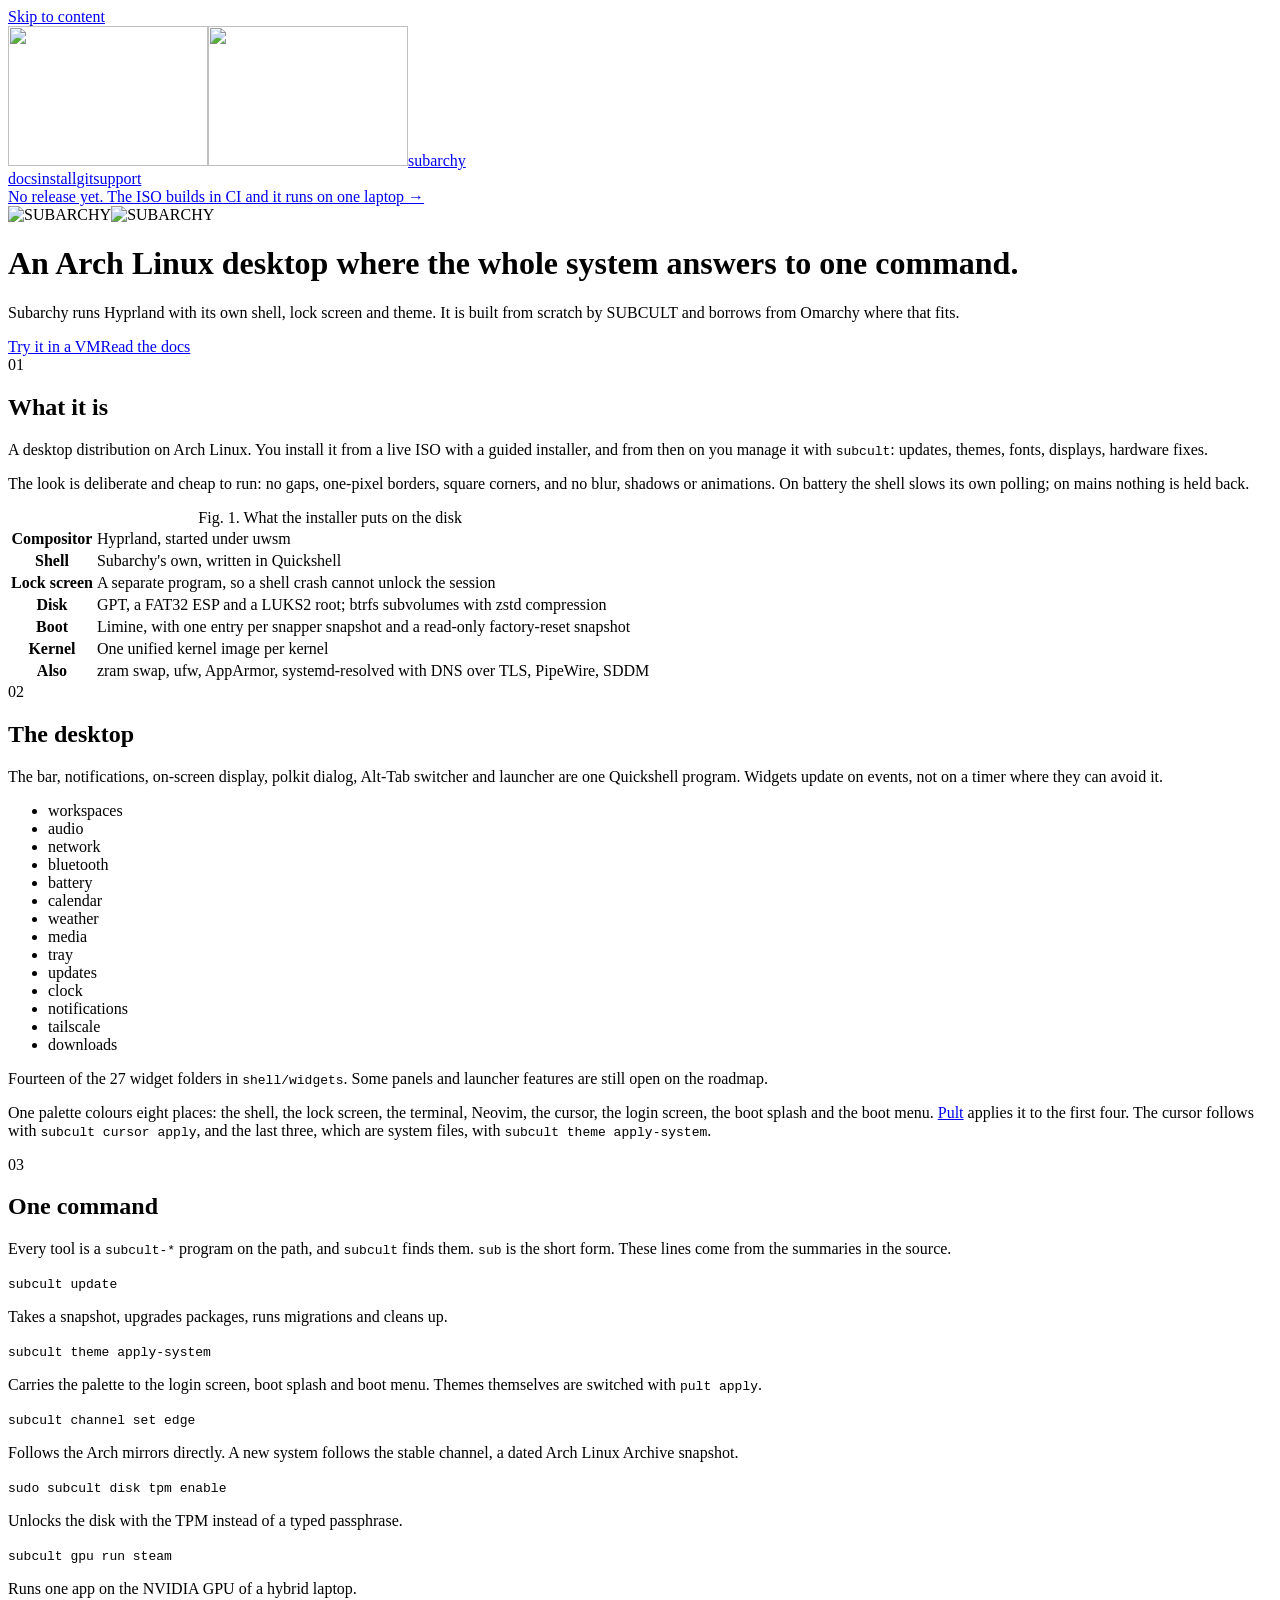
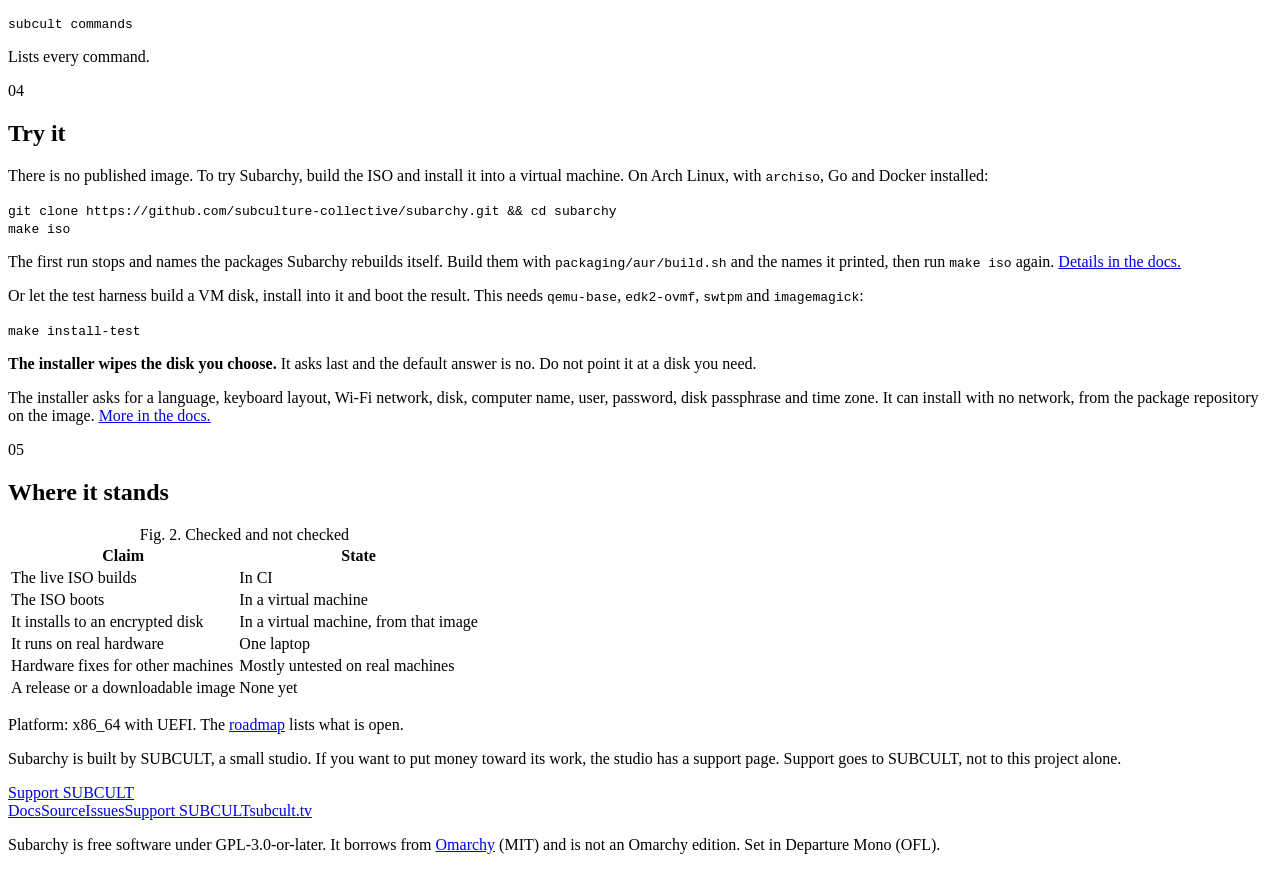
==== site/index.html @ faafeb9a "docs(site): say which palette targets Pult applies on the landing page The landing page said Pult ap" ====
<!doctype html>
<html lang="en">
<head>
<meta charset="utf-8">
<meta name="viewport" content="width=device-width,initial-scale=1,viewport-fit=cover">
<title>Subarchy: an Arch Linux desktop from SUBCULT</title>
<meta name="description" content="Subarchy is an Arch Linux desktop distribution from SUBCULT: Hyprland, its own shell and lock screen, one palette, and one command to run it. In development, no release yet.">
<link rel="canonical" href="https://subarchy.subcult.tv/">
<meta property="og:type" content="website">
<meta property="og:title" content="Subarchy: an Arch Linux desktop from SUBCULT">
<meta property="og:description" content="Subarchy is an Arch Linux desktop distribution from SUBCULT: Hyprland, its own shell and lock screen, one palette, and one command to run it. In development, no release yet.">
<meta property="og:url" content="https://subarchy.subcult.tv/">
<meta property="og:image" content="https://subarchy.subcult.tv/assets/og.png">
<meta property="og:image:width" content="1200">
<meta property="og:image:height" content="630">
<meta property="og:image:alt" content="SUBARCHY in dripping green block letters above the line: An Arch Linux desktop from SUBCULT. In development.">
<meta name="twitter:card" content="summary_large_image">
<meta name="theme-color" content="#100B19">
<link rel="icon" href="/assets/favicon.svg" type="image/svg+xml">
<link rel="icon" href="/assets/favicon-32.png" sizes="32x32" type="image/png">
<link rel="apple-touch-icon" href="/assets/apple-touch-icon.png">
<link rel="preload" href="/fonts/DepartureMono-Regular.woff2" as="font" type="font/woff2" crossorigin>
<link rel="stylesheet" href="/style.css">
<script>try{var t=localStorage.getItem("subarchy-theme");if(t==="light"||t==="dark")document.documentElement.setAttribute("data-theme",t)}catch(e){}</script>
</head>
<body>
<a class="skip" href="#main">Skip to content</a>
<header class="top"><div class="wrap nav">
<a class="home" href="/" aria-label="Subarchy home"><img class="dark-only" src="/assets/mark-clean-dark.svg" alt="" width="200" height="140"><img class="light-only" src="/assets/mark-clean-light.svg" alt="" width="200" height="140"><span>subarchy</span></a>
<nav class="links" aria-label="Main"><a href="/docs/">docs</a><a href="/#install">install</a><a href="https://github.com/subculture-collective/subarchy">git</a><a href="https://subcult.tv/support">support</a></nav>
<button type="button" data-theme-toggle hidden>paper</button>
</div></header>
<main id="main">
<div class="wrap hero">
<a class="note" href="#status">No release yet. The ISO builds in CI and it runs on one laptop &rarr;</a>
<div class="word"><img class="dark-only" src="/assets/wordmark-dark.svg" alt="SUBARCHY" width="780" height="200"><img class="light-only" src="/assets/wordmark-light.svg" alt="SUBARCHY" width="780" height="200"></div>
<h1>An Arch Linux desktop where the whole system answers to one command.</h1>
<p>Subarchy runs Hyprland with its own shell, lock screen and theme. It is built from scratch by SUBCULT and borrows from Omarchy where that fits.</p>
<div class="acts"><a class="btn pri" href="#install">Try it in a VM</a><a class="btn" href="/docs/">Read the docs</a></div>
</div>
<section><div class="wrap sec"><header><div class="n">01</div><h2>What it is</h2></header><div class="body"><p>A desktop distribution on Arch Linux. You install it from a live ISO with a guided installer, and from then on you manage it with <code>subcult</code>: updates, themes, fonts, displays, hardware fixes.</p>
<p>The look is deliberate and cheap to run: no gaps, one-pixel borders, square corners, and no blur, shadows or animations. On battery the shell slows its own polling; on mains nothing is held back.</p>
<div class="scroll"><table><caption>Fig. 1. What the installer puts on the disk</caption>
<tr><th>Compositor</th><td>Hyprland, started under uwsm</td></tr>
<tr><th>Shell</th><td>Subarchy's own, written in Quickshell</td></tr>
<tr><th>Lock screen</th><td>A separate program, so a shell crash cannot unlock the session</td></tr>
<tr><th>Disk</th><td>GPT, a FAT32 ESP and a LUKS2 root; btrfs subvolumes with zstd compression</td></tr>
<tr><th>Boot</th><td>Limine, with one entry per snapper snapshot and a read-only factory-reset snapshot</td></tr>
<tr><th>Kernel</th><td>One unified kernel image per kernel</td></tr>
<tr><th>Also</th><td>zram swap, ufw, AppArmor, systemd-resolved with DNS over TLS, PipeWire, SDDM</td></tr>
</table></div></div></div></section>
<section><div class="wrap sec"><header><div class="n">02</div><h2>The desktop</h2></header><div class="body"><p>The bar, notifications, on-screen display, polkit dialog, Alt-Tab switcher and launcher are one Quickshell program. Widgets update on events, not on a timer where they can avoid it.</p>
<ul class="tags" aria-label="Some of the 27 widgets in the source"><li>workspaces</li><li>audio</li><li>network</li><li>bluetooth</li><li>battery</li><li>calendar</li><li>weather</li><li>media</li><li>tray</li><li>updates</li><li>clock</li><li>notifications</li><li>tailscale</li><li>downloads</li></ul>
<p class="muted small">Fourteen of the 27 widget folders in <code>shell/widgets</code>. Some panels and launcher features are still open on the roadmap.</p>
<p>One palette colours eight places: the shell, the lock screen, the terminal, Neovim, the cursor, the login screen, the boot splash and the boot menu. <a href="https://pult.subcult.tv">Pult</a> applies it to the first four. The cursor follows with <code>subcult cursor apply</code>, and the last three, which are system files, with <code>subcult theme apply-system</code>.</p></div></div></section>
<section><div class="wrap sec"><header><div class="n">03</div><h2>One command</h2></header><div class="body"><p>Every tool is a <code>subcult-*</code> program on the path, and <code>subcult</code> finds them. <code>sub</code> is the short form. These lines come from the summaries in the source.</p>
<div class="cmds">
<div><div class="cmd"><code>subcult update</code></div><p>Takes a snapshot, upgrades packages, runs migrations and cleans up.</p></div>
<div><div class="cmd"><code>subcult theme apply-system</code></div><p>Carries the palette to the login screen, boot splash and boot menu. Themes themselves are switched with <code>pult apply</code>.</p></div>
<div><div class="cmd"><code>subcult channel set edge</code></div><p>Follows the Arch mirrors directly. A new system follows the stable channel, a dated Arch Linux Archive snapshot.</p></div>
<div><div class="cmd"><code>sudo subcult disk tpm enable</code></div><p>Unlocks the disk with the TPM instead of a typed passphrase.</p></div>
<div><div class="cmd"><code>subcult gpu run steam</code></div><p>Runs one app on the NVIDIA GPU of a hybrid laptop.</p></div>
<div><div class="cmd"><code>subcult commands</code></div><p>Lists every command.</p></div>
</div></div></div></section>
<section id="install"><div class="wrap sec"><header><div class="n">04</div><h2>Try it</h2></header><div class="body"><p>There is no published image. To try Subarchy, build the ISO and install it into a virtual machine. On Arch Linux, with <code>archiso</code>, Go and Docker installed:</p>
<div class="cmd"><code>git clone https://github.com/subculture-collective/subarchy.git &amp;&amp; cd subarchy</code></div>
<div class="cmd"><code>make iso</code></div>
<p class="muted small">The first run stops and names the packages Subarchy rebuilds itself. Build them with <code>packaging/aur/build.sh</code> and the names it printed, then run <code>make iso</code> again. <a href="/docs/#try">Details in the docs.</a></p>
<p>Or let the test harness build a VM disk, install into it and boot the result. This needs <code>qemu-base</code>, <code>edk2-ovmf</code>, <code>swtpm</code> and <code>imagemagick</code>:</p>
<div class="cmd"><code>make install-test</code></div>
<p class="warn"><b>The installer wipes the disk you choose.</b> It asks last and the default answer is no. Do not point it at a disk you need.</p>
<p>The installer asks for a language, keyboard layout, Wi-Fi network, disk, computer name, user, password, disk passphrase and time zone. It can install with no network, from the package repository on the image. <a href="/docs/#installer">More in the docs.</a></p></div></div></section>
<section id="status"><div class="wrap sec"><header><div class="n">05</div><h2>Where it stands</h2></header><div class="body"><div class="scroll"><table><caption>Fig. 2. Checked and not checked</caption>
<thead><tr><th>Claim</th><th>State</th></tr></thead>
<tr><td>The live ISO builds</td><td>In CI</td></tr>
<tr><td>The ISO boots</td><td>In a virtual machine</td></tr>
<tr><td>It installs to an encrypted disk</td><td>In a virtual machine, from that image</td></tr>
<tr><td>It runs on real hardware</td><td>One laptop</td></tr>
<tr><td>Hardware fixes for other machines</td><td>Mostly untested on real machines</td></tr>
<tr><td>A release or a downloadable image</td><td>None yet</td></tr>
</table></div>
<p>Platform: x86_64 with UEFI. The <a href="https://github.com/subculture-collective/subarchy/blob/main/docs/roadmap.md">roadmap</a> lists what is open.</p></div></div></section>
<section><div class="wrap"><div class="support">
<p>Subarchy is built by SUBCULT, a small studio. If you want to put money toward its work, the studio has a support page. Support goes to SUBCULT, not to this project alone.</p>
<a class="btn" href="https://subcult.tv/support">Support SUBCULT</a>
</div></div></section>
</main>
<footer><div class="wrap">
<div class="row"><a href="/docs/">Docs</a><a href="https://github.com/subculture-collective/subarchy">Source</a><a href="https://github.com/subculture-collective/subarchy/issues">Issues</a><a href="https://subcult.tv/support">Support SUBCULT</a><a href="https://subcult.tv">subcult.tv</a></div>
<p>Subarchy is free software under GPL-3.0-or-later. It borrows from <a href="https://omarchy.org/">Omarchy</a> (MIT) and is not an Omarchy edition. Set in Departure Mono (OFL).</p>
</div></footer>
<script src="/app.js" defer></script>
</body>
</html>
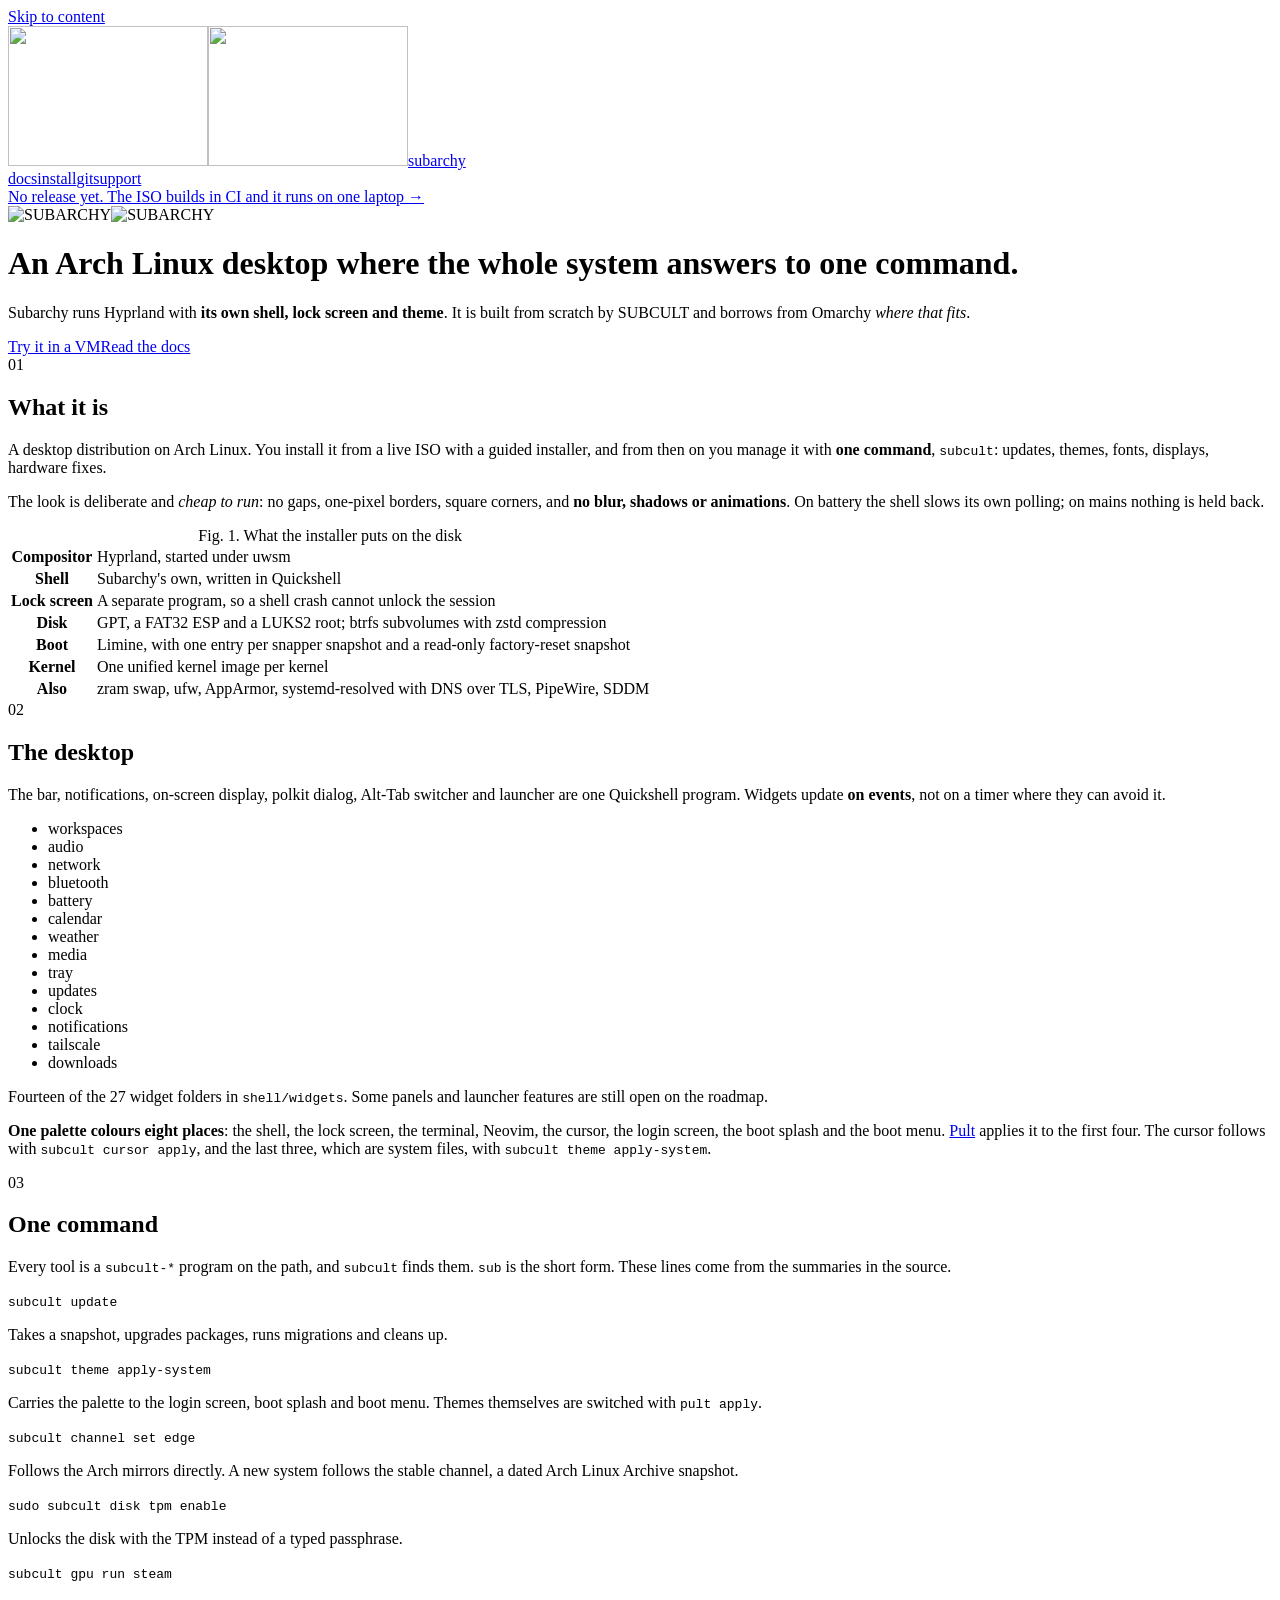
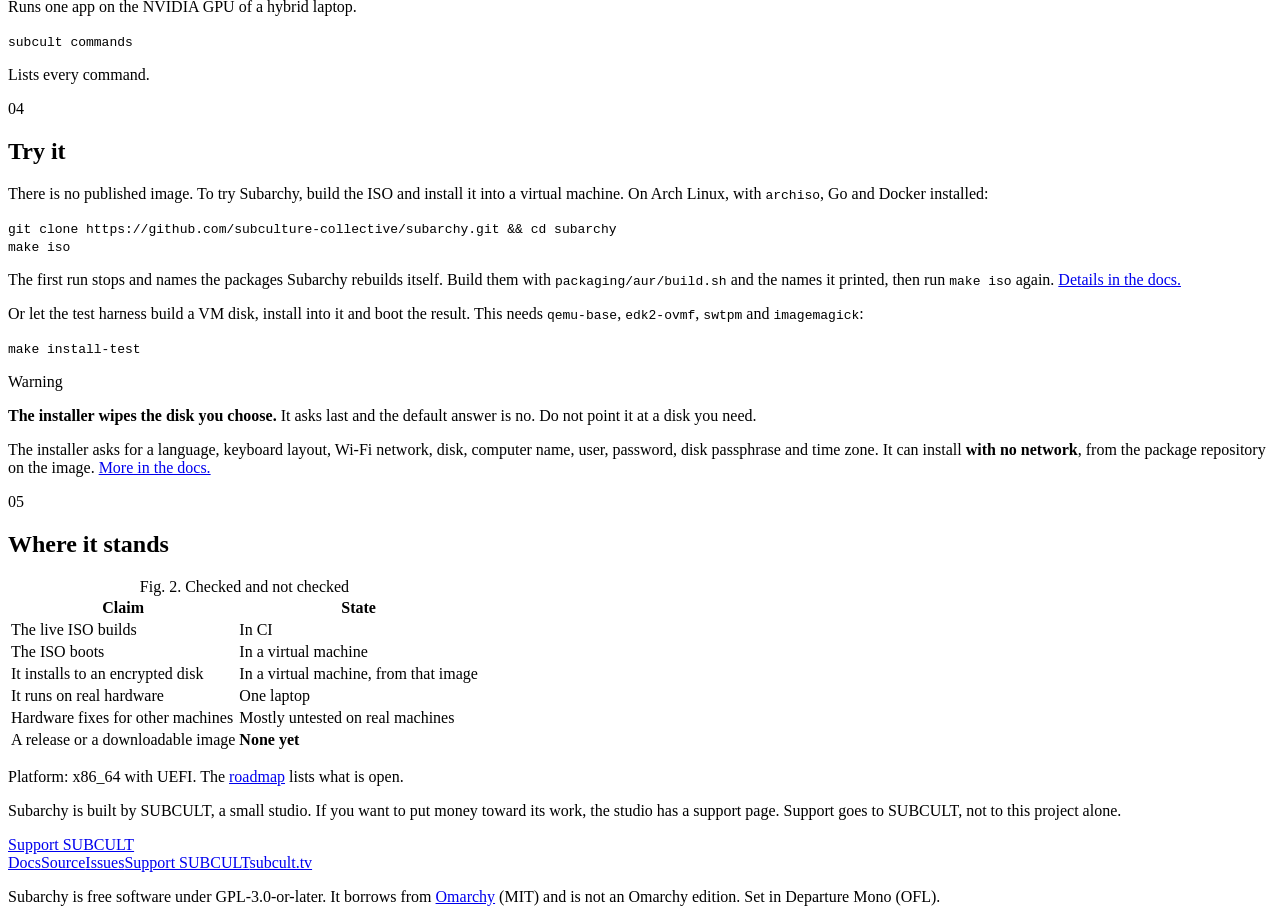
==== commit 1fb98fe5: "site: docs formatting, Dank Mono docs text, accessibility and bug fixes - Docs: Obsidian-style callo" ====
--- a/site/index.html
+++ b/site/index.html
@@ -15,7 +15,8 @@
 <meta property="og:image:height" content="630">
 <meta property="og:image:alt" content="SUBARCHY in dripping green block letters above the line: An Arch Linux desktop from SUBCULT. In development.">
 <meta name="twitter:card" content="summary_large_image">
-<meta name="theme-color" content="#100B19">
+<meta name="theme-color" content="#100B19" media="(prefers-color-scheme: dark)">
+<meta name="theme-color" content="#F0ECE4" media="(prefers-color-scheme: light)">
 <link rel="icon" href="/assets/favicon.svg" type="image/svg+xml">
 <link rel="icon" href="/assets/favicon-32.png" sizes="32x32" type="image/png">
 <link rel="apple-touch-icon" href="/assets/apple-touch-icon.png">
@@ -35,24 +36,25 @@
 <a class="note" href="#status">No release yet. The ISO builds in CI and it runs on one laptop &rarr;</a>
 <div class="word"><img class="dark-only" src="/assets/wordmark-dark.svg" alt="SUBARCHY" width="780" height="200"><img class="light-only" src="/assets/wordmark-light.svg" alt="SUBARCHY" width="780" height="200"></div>
 <h1>An Arch Linux desktop where the whole system answers to one command.</h1>
-<p>Subarchy runs Hyprland with its own shell, lock screen and theme. It is built from scratch by SUBCULT and borrows from Omarchy where that fits.</p>
+<p>Subarchy runs Hyprland with <strong>its own shell, lock screen and theme</strong>. It is built from scratch by SUBCULT and borrows from Omarchy <em>where that fits</em>.</p>
 <div class="acts"><a class="btn pri" href="#install">Try it in a VM</a><a class="btn" href="/docs/">Read the docs</a></div>
 </div>
-<section><div class="wrap sec"><header><div class="n">01</div><h2>What it is</h2></header><div class="body"><p>A desktop distribution on Arch Linux. You install it from a live ISO with a guided installer, and from then on you manage it with <code>subcult</code>: updates, themes, fonts, displays, hardware fixes.</p>
-<p>The look is deliberate and cheap to run: no gaps, one-pixel borders, square corners, and no blur, shadows or animations. On battery the shell slows its own polling; on mains nothing is held back.</p>
+<section><div class="wrap sec"><header><div class="n">01</div><h2>What it is</h2></header><div class="body"><p>A desktop distribution on Arch Linux. You install it from a live ISO with a guided installer, and from then on you manage it with <strong>one command</strong>, <code>subcult</code>: updates, themes, fonts, displays, hardware fixes.</p>
+<p>The look is deliberate and <em>cheap to run</em>: no gaps, one-pixel borders, square corners, and <strong>no blur, shadows or animations</strong>. On battery the shell slows its own polling; on mains nothing is held back.</p>
 <div class="scroll"><table><caption>Fig. 1. What the installer puts on the disk</caption>
-<tr><th>Compositor</th><td>Hyprland, started under uwsm</td></tr>
-<tr><th>Shell</th><td>Subarchy's own, written in Quickshell</td></tr>
-<tr><th>Lock screen</th><td>A separate program, so a shell crash cannot unlock the session</td></tr>
-<tr><th>Disk</th><td>GPT, a FAT32 ESP and a LUKS2 root; btrfs subvolumes with zstd compression</td></tr>
-<tr><th>Boot</th><td>Limine, with one entry per snapper snapshot and a read-only factory-reset snapshot</td></tr>
-<tr><th>Kernel</th><td>One unified kernel image per kernel</td></tr>
-<tr><th>Also</th><td>zram swap, ufw, AppArmor, systemd-resolved with DNS over TLS, PipeWire, SDDM</td></tr>
-</table></div></div></div></section>
-<section><div class="wrap sec"><header><div class="n">02</div><h2>The desktop</h2></header><div class="body"><p>The bar, notifications, on-screen display, polkit dialog, Alt-Tab switcher and launcher are one Quickshell program. Widgets update on events, not on a timer where they can avoid it.</p>
+<tbody>
+<tr><th scope="row">Compositor</th><td>Hyprland, started under uwsm</td></tr>
+<tr><th scope="row">Shell</th><td>Subarchy's own, written in Quickshell</td></tr>
+<tr><th scope="row">Lock screen</th><td>A separate program, so a shell crash cannot unlock the session</td></tr>
+<tr><th scope="row">Disk</th><td>GPT, a FAT32 ESP and a LUKS2 root; btrfs subvolumes with zstd compression</td></tr>
+<tr><th scope="row">Boot</th><td>Limine, with one entry per snapper snapshot and a read-only factory-reset snapshot</td></tr>
+<tr><th scope="row">Kernel</th><td>One unified kernel image per kernel</td></tr>
+<tr><th scope="row">Also</th><td>zram swap, ufw, AppArmor, systemd-resolved with DNS over TLS, PipeWire, SDDM</td></tr>
+</tbody></table></div></div></div></section>
+<section><div class="wrap sec"><header><div class="n">02</div><h2>The desktop</h2></header><div class="body"><p>The bar, notifications, on-screen display, polkit dialog, Alt-Tab switcher and launcher are one Quickshell program. Widgets update <strong>on events</strong>, not on a timer where they can avoid it.</p>
 <ul class="tags" aria-label="Some of the 27 widgets in the source"><li>workspaces</li><li>audio</li><li>network</li><li>bluetooth</li><li>battery</li><li>calendar</li><li>weather</li><li>media</li><li>tray</li><li>updates</li><li>clock</li><li>notifications</li><li>tailscale</li><li>downloads</li></ul>
 <p class="muted small">Fourteen of the 27 widget folders in <code>shell/widgets</code>. Some panels and launcher features are still open on the roadmap.</p>
-<p>One palette colours eight places: the shell, the lock screen, the terminal, Neovim, the cursor, the login screen, the boot splash and the boot menu. <a href="https://pult.subcult.tv">Pult</a> applies it to the first four. The cursor follows with <code>subcult cursor apply</code>, and the last three, which are system files, with <code>subcult theme apply-system</code>.</p></div></div></section>
+<p><strong>One palette colours eight places</strong>: the shell, the lock screen, the terminal, Neovim, the cursor, the login screen, the boot splash and the boot menu. <a href="https://pult.subcult.tv">Pult</a> applies it to the first four. The cursor follows with <code>subcult cursor apply</code>, and the last three, which are system files, with <code>subcult theme apply-system</code>.</p></div></div></section>
 <section><div class="wrap sec"><header><div class="n">03</div><h2>One command</h2></header><div class="body"><p>Every tool is a <code>subcult-*</code> program on the path, and <code>subcult</code> finds them. <code>sub</code> is the short form. These lines come from the summaries in the source.</p>
 <div class="cmds">
 <div><div class="cmd"><code>subcult update</code></div><p>Takes a snapshot, upgrades packages, runs migrations and cleans up.</p></div>
@@ -68,17 +70,18 @@
 <p class="muted small">The first run stops and names the packages Subarchy rebuilds itself. Build them with <code>packaging/aur/build.sh</code> and the names it printed, then run <code>make iso</code> again. <a href="/docs/#try">Details in the docs.</a></p>
 <p>Or let the test harness build a VM disk, install into it and boot the result. This needs <code>qemu-base</code>, <code>edk2-ovmf</code>, <code>swtpm</code> and <code>imagemagick</code>:</p>
 <div class="cmd"><code>make install-test</code></div>
-<p class="warn"><b>The installer wipes the disk you choose.</b> It asks last and the default answer is no. Do not point it at a disk you need.</p>
-<p>The installer asks for a language, keyboard layout, Wi-Fi network, disk, computer name, user, password, disk passphrase and time zone. It can install with no network, from the package repository on the image. <a href="/docs/#installer">More in the docs.</a></p></div></div></section>
+<div class="callout warning"><p class="ct" data-mark="&#9888;">Warning</p><p><strong>The installer wipes the disk you choose.</strong> It asks last and the default answer is no. Do not point it at a disk you need.</p></div>
+<p>The installer asks for a language, keyboard layout, Wi-Fi network, disk, computer name, user, password, disk passphrase and time zone. It can install <strong>with no network</strong>, from the package repository on the image. <a href="/docs/#installer">More in the docs.</a></p></div></div></section>
 <section id="status"><div class="wrap sec"><header><div class="n">05</div><h2>Where it stands</h2></header><div class="body"><div class="scroll"><table><caption>Fig. 2. Checked and not checked</caption>
-<thead><tr><th>Claim</th><th>State</th></tr></thead>
+<thead><tr><th scope="col">Claim</th><th scope="col">State</th></tr></thead>
+<tbody>
 <tr><td>The live ISO builds</td><td>In CI</td></tr>
 <tr><td>The ISO boots</td><td>In a virtual machine</td></tr>
 <tr><td>It installs to an encrypted disk</td><td>In a virtual machine, from that image</td></tr>
 <tr><td>It runs on real hardware</td><td>One laptop</td></tr>
 <tr><td>Hardware fixes for other machines</td><td>Mostly untested on real machines</td></tr>
-<tr><td>A release or a downloadable image</td><td>None yet</td></tr>
-</table></div>
+<tr><td>A release or a downloadable image</td><td><strong>None yet</strong></td></tr>
+</tbody></table></div>
 <p>Platform: x86_64 with UEFI. The <a href="https://github.com/subculture-collective/subarchy/blob/main/docs/roadmap.md">roadmap</a> lists what is open.</p></div></div></section>
 <section><div class="wrap"><div class="support">
 <p>Subarchy is built by SUBCULT, a small studio. If you want to put money toward its work, the studio has a support page. Support goes to SUBCULT, not to this project alone.</p>
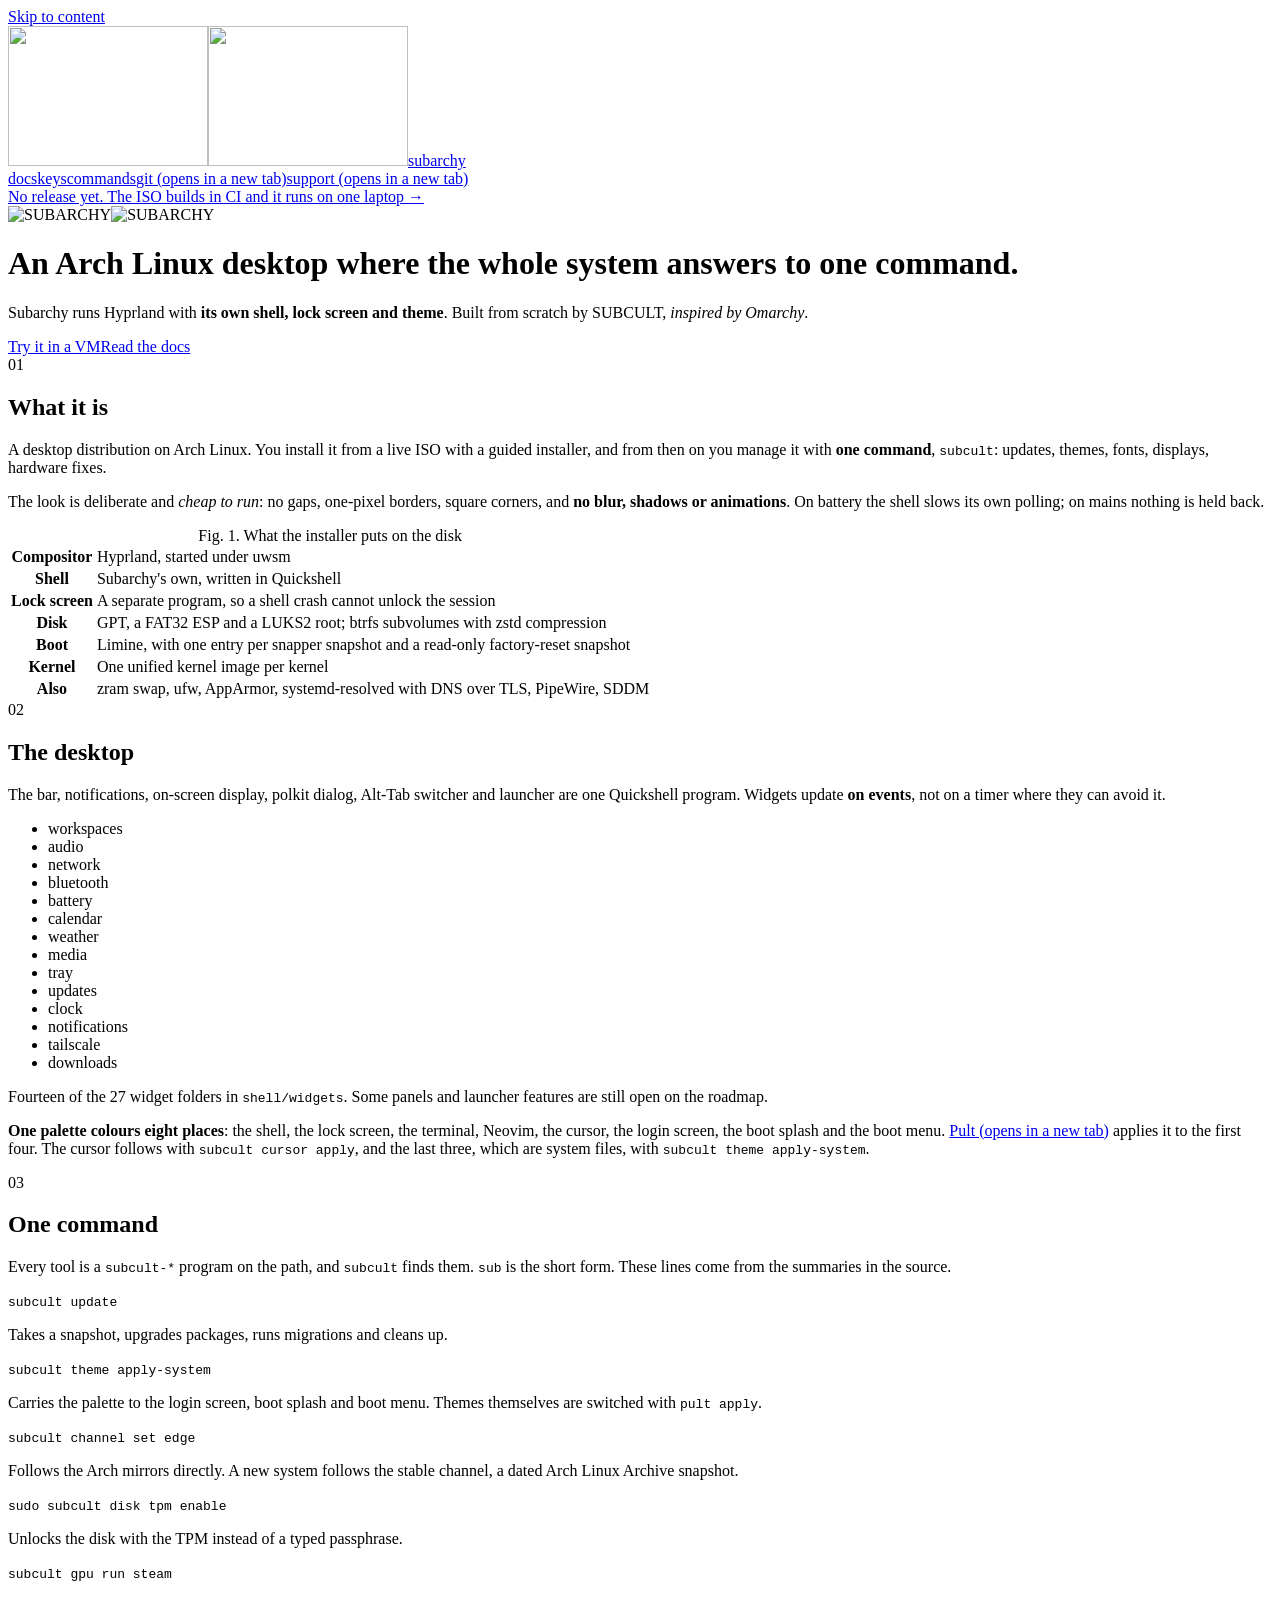
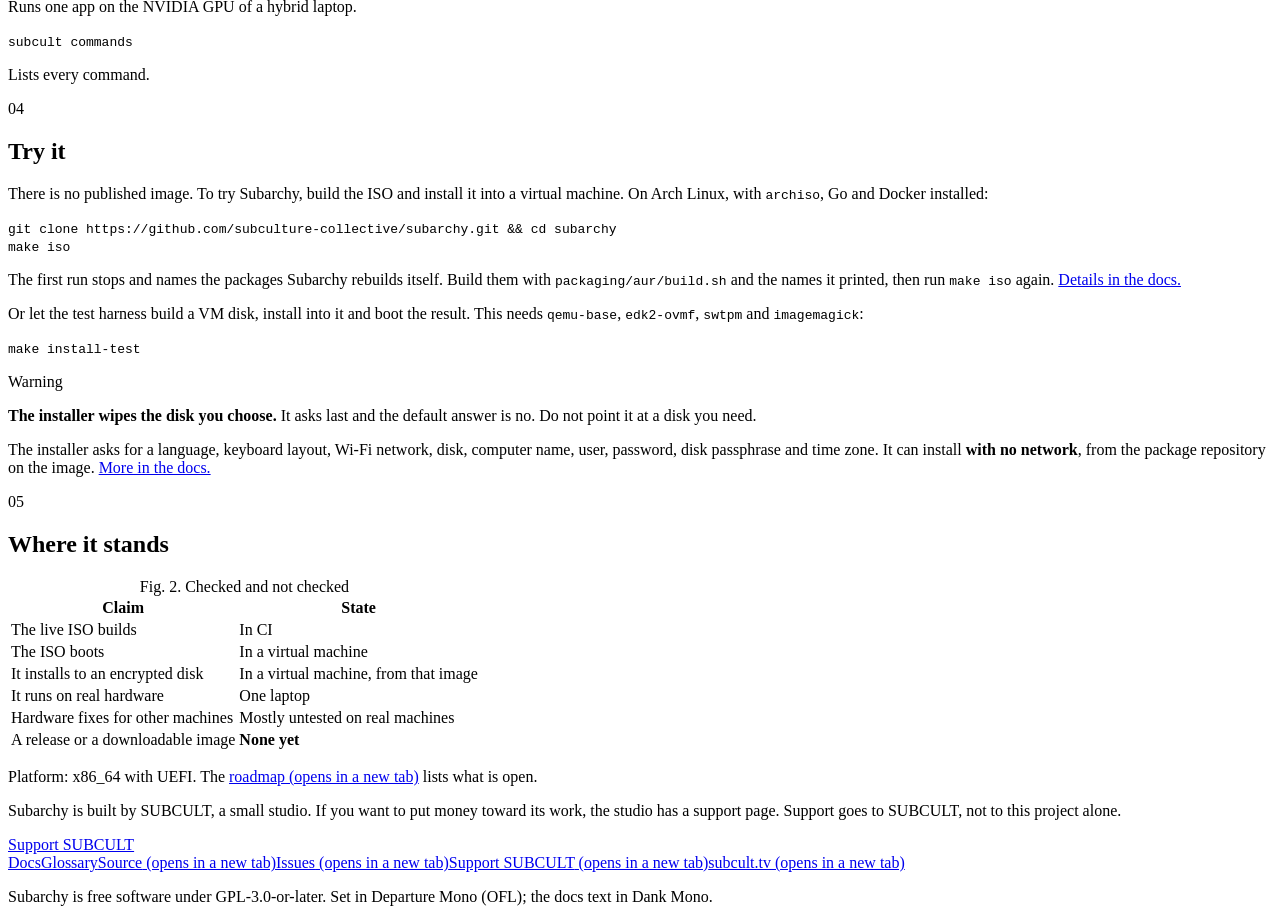
==== commit 8c964c4b: "site: split the docs into reference pages with wikilinks and a glossary The docs were one long page." ====
--- a/site/index.html
+++ b/site/index.html
@@ -28,7 +28,7 @@
 <a class="skip" href="#main">Skip to content</a>
 <header class="top"><div class="wrap nav">
 <a class="home" href="/" aria-label="Subarchy home"><img class="dark-only" src="/assets/mark-clean-dark.svg" alt="" width="200" height="140"><img class="light-only" src="/assets/mark-clean-light.svg" alt="" width="200" height="140"><span>subarchy</span></a>
-<nav class="links" aria-label="Main"><a href="/docs/">docs</a><a href="/#install">install</a><a href="https://github.com/subculture-collective/subarchy">git</a><a href="https://subcult.tv/support">support</a></nav>
+<nav class="links" aria-label="Main"><a href="/docs/">docs</a><a href="/docs/keys/">keys</a><a href="/docs/commands/">commands</a><a href="https://github.com/subculture-collective/subarchy" target="_blank" rel="noopener">git<span class="sr"> (opens in a new tab)</span></a><a href="https://subcult.tv/support" target="_blank" rel="noopener">support<span class="sr"> (opens in a new tab)</span></a></nav>
 <button type="button" data-theme-toggle hidden>paper</button>
 </div></header>
 <main id="main">
@@ -36,7 +36,7 @@
 <a class="note" href="#status">No release yet. The ISO builds in CI and it runs on one laptop &rarr;</a>
 <div class="word"><img class="dark-only" src="/assets/wordmark-dark.svg" alt="SUBARCHY" width="780" height="200"><img class="light-only" src="/assets/wordmark-light.svg" alt="SUBARCHY" width="780" height="200"></div>
 <h1>An Arch Linux desktop where the whole system answers to one command.</h1>
-<p>Subarchy runs Hyprland with <strong>its own shell, lock screen and theme</strong>. It is built from scratch by SUBCULT and borrows from Omarchy <em>where that fits</em>.</p>
+<p>Subarchy runs Hyprland with <strong>its own shell, lock screen and theme</strong>. Built from scratch by SUBCULT, <em>inspired by Omarchy</em>.</p>
 <div class="acts"><a class="btn pri" href="#install">Try it in a VM</a><a class="btn" href="/docs/">Read the docs</a></div>
 </div>
 <section><div class="wrap sec"><header><div class="n">01</div><h2>What it is</h2></header><div class="body"><p>A desktop distribution on Arch Linux. You install it from a live ISO with a guided installer, and from then on you manage it with <strong>one command</strong>, <code>subcult</code>: updates, themes, fonts, displays, hardware fixes.</p>
@@ -54,7 +54,7 @@
 <section><div class="wrap sec"><header><div class="n">02</div><h2>The desktop</h2></header><div class="body"><p>The bar, notifications, on-screen display, polkit dialog, Alt-Tab switcher and launcher are one Quickshell program. Widgets update <strong>on events</strong>, not on a timer where they can avoid it.</p>
 <ul class="tags" aria-label="Some of the 27 widgets in the source"><li>workspaces</li><li>audio</li><li>network</li><li>bluetooth</li><li>battery</li><li>calendar</li><li>weather</li><li>media</li><li>tray</li><li>updates</li><li>clock</li><li>notifications</li><li>tailscale</li><li>downloads</li></ul>
 <p class="muted small">Fourteen of the 27 widget folders in <code>shell/widgets</code>. Some panels and launcher features are still open on the roadmap.</p>
-<p><strong>One palette colours eight places</strong>: the shell, the lock screen, the terminal, Neovim, the cursor, the login screen, the boot splash and the boot menu. <a href="https://pult.subcult.tv">Pult</a> applies it to the first four. The cursor follows with <code>subcult cursor apply</code>, and the last three, which are system files, with <code>subcult theme apply-system</code>.</p></div></div></section>
+<p><strong>One palette colours eight places</strong>: the shell, the lock screen, the terminal, Neovim, the cursor, the login screen, the boot splash and the boot menu. <a href="https://pult.subcult.tv" target="_blank" rel="noopener">Pult<span class="sr"> (opens in a new tab)</span></a> applies it to the first four. The cursor follows with <code>subcult cursor apply</code>, and the last three, which are system files, with <code>subcult theme apply-system</code>.</p></div></div></section>
 <section><div class="wrap sec"><header><div class="n">03</div><h2>One command</h2></header><div class="body"><p>Every tool is a <code>subcult-*</code> program on the path, and <code>subcult</code> finds them. <code>sub</code> is the short form. These lines come from the summaries in the source.</p>
 <div class="cmds">
 <div><div class="cmd"><code>subcult update</code></div><p>Takes a snapshot, upgrades packages, runs migrations and cleans up.</p></div>
@@ -67,11 +67,11 @@
 <section id="install"><div class="wrap sec"><header><div class="n">04</div><h2>Try it</h2></header><div class="body"><p>There is no published image. To try Subarchy, build the ISO and install it into a virtual machine. On Arch Linux, with <code>archiso</code>, Go and Docker installed:</p>
 <div class="cmd"><code>git clone https://github.com/subculture-collective/subarchy.git &amp;&amp; cd subarchy</code></div>
 <div class="cmd"><code>make iso</code></div>
-<p class="muted small">The first run stops and names the packages Subarchy rebuilds itself. Build them with <code>packaging/aur/build.sh</code> and the names it printed, then run <code>make iso</code> again. <a href="/docs/#try">Details in the docs.</a></p>
+<p class="muted small">The first run stops and names the packages Subarchy rebuilds itself. Build them with <code>packaging/aur/build.sh</code> and the names it printed, then run <code>make iso</code> again. <a class="wl" href="/docs/install/#build">Details in the docs.</a></p>
 <p>Or let the test harness build a VM disk, install into it and boot the result. This needs <code>qemu-base</code>, <code>edk2-ovmf</code>, <code>swtpm</code> and <code>imagemagick</code>:</p>
 <div class="cmd"><code>make install-test</code></div>
 <div class="callout warning"><p class="ct" data-mark="&#9888;">Warning</p><p><strong>The installer wipes the disk you choose.</strong> It asks last and the default answer is no. Do not point it at a disk you need.</p></div>
-<p>The installer asks for a language, keyboard layout, Wi-Fi network, disk, computer name, user, password, disk passphrase and time zone. It can install <strong>with no network</strong>, from the package repository on the image. <a href="/docs/#installer">More in the docs.</a></p></div></div></section>
+<p>The installer asks for a language, keyboard layout, Wi-Fi network, disk, computer name, user, password, disk passphrase and time zone. It can install <strong>with no network</strong>, from the package repository on the image. <a class="wl" href="/docs/install/#installer">More in the docs.</a></p></div></div></section>
 <section id="status"><div class="wrap sec"><header><div class="n">05</div><h2>Where it stands</h2></header><div class="body"><div class="scroll"><table><caption>Fig. 2. Checked and not checked</caption>
 <thead><tr><th scope="col">Claim</th><th scope="col">State</th></tr></thead>
 <tbody>
@@ -82,15 +82,15 @@
 <tr><td>Hardware fixes for other machines</td><td>Mostly untested on real machines</td></tr>
 <tr><td>A release or a downloadable image</td><td><strong>None yet</strong></td></tr>
 </tbody></table></div>
-<p>Platform: x86_64 with UEFI. The <a href="https://github.com/subculture-collective/subarchy/blob/main/docs/roadmap.md">roadmap</a> lists what is open.</p></div></div></section>
+<p>Platform: x86_64 with UEFI. The <a href="https://github.com/subculture-collective/subarchy/blob/main/docs/roadmap.md" target="_blank" rel="noopener">roadmap<span class="sr"> (opens in a new tab)</span></a> lists what is open.</p></div></div></section>
 <section><div class="wrap"><div class="support">
 <p>Subarchy is built by SUBCULT, a small studio. If you want to put money toward its work, the studio has a support page. Support goes to SUBCULT, not to this project alone.</p>
 <a class="btn" href="https://subcult.tv/support">Support SUBCULT</a>
 </div></div></section>
 </main>
 <footer><div class="wrap">
-<div class="row"><a href="/docs/">Docs</a><a href="https://github.com/subculture-collective/subarchy">Source</a><a href="https://github.com/subculture-collective/subarchy/issues">Issues</a><a href="https://subcult.tv/support">Support SUBCULT</a><a href="https://subcult.tv">subcult.tv</a></div>
-<p>Subarchy is free software under GPL-3.0-or-later. It borrows from <a href="https://omarchy.org/">Omarchy</a> (MIT) and is not an Omarchy edition. Set in Departure Mono (OFL).</p>
+<div class="row"><a href="/docs/">Docs</a><a href="/docs/glossary/">Glossary</a><a href="https://github.com/subculture-collective/subarchy" target="_blank" rel="noopener">Source<span class="sr"> (opens in a new tab)</span></a><a href="https://github.com/subculture-collective/subarchy/issues" target="_blank" rel="noopener">Issues<span class="sr"> (opens in a new tab)</span></a><a href="https://subcult.tv/support" target="_blank" rel="noopener">Support SUBCULT<span class="sr"> (opens in a new tab)</span></a><a href="https://subcult.tv" target="_blank" rel="noopener">subcult.tv<span class="sr"> (opens in a new tab)</span></a></div>
+<p>Subarchy is free software under GPL-3.0-or-later. Set in Departure Mono (OFL); the docs text in Dank Mono.</p>
 </div></footer>
 <script src="/app.js" defer></script>
 </body>
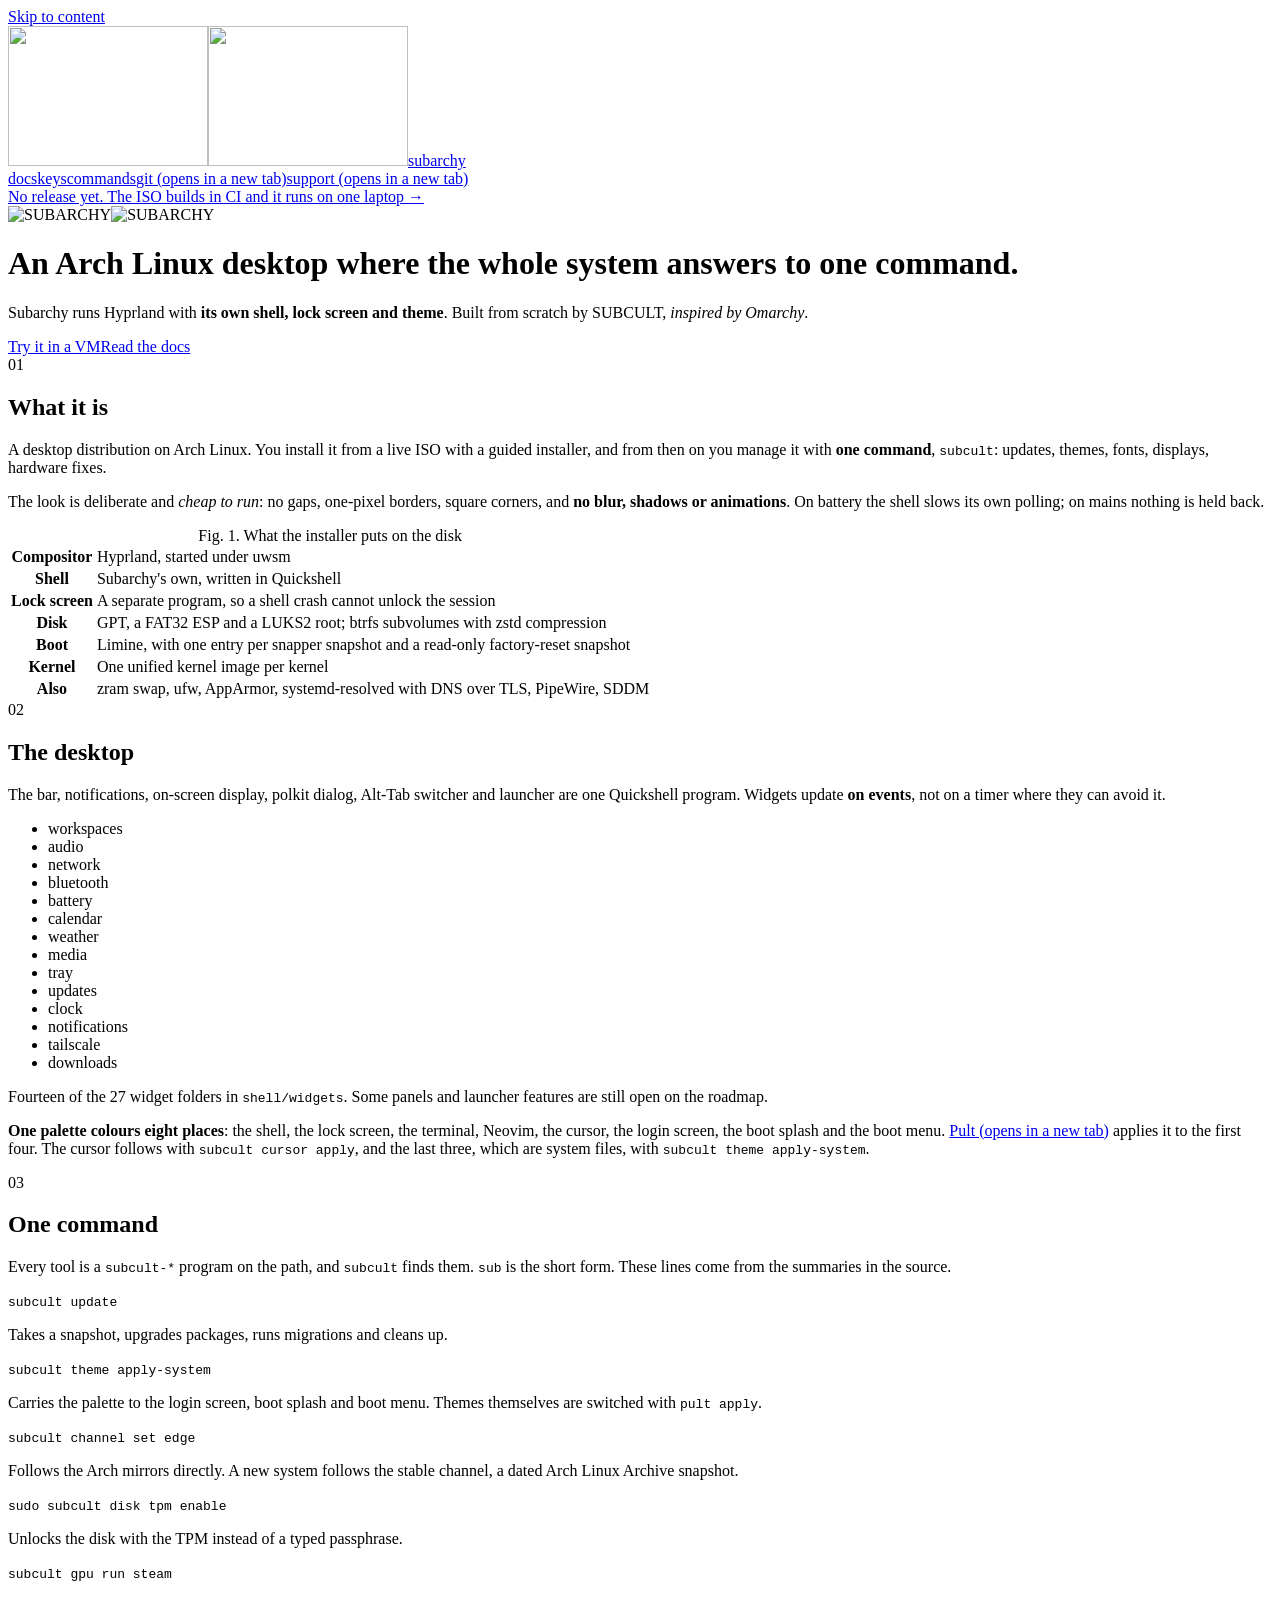
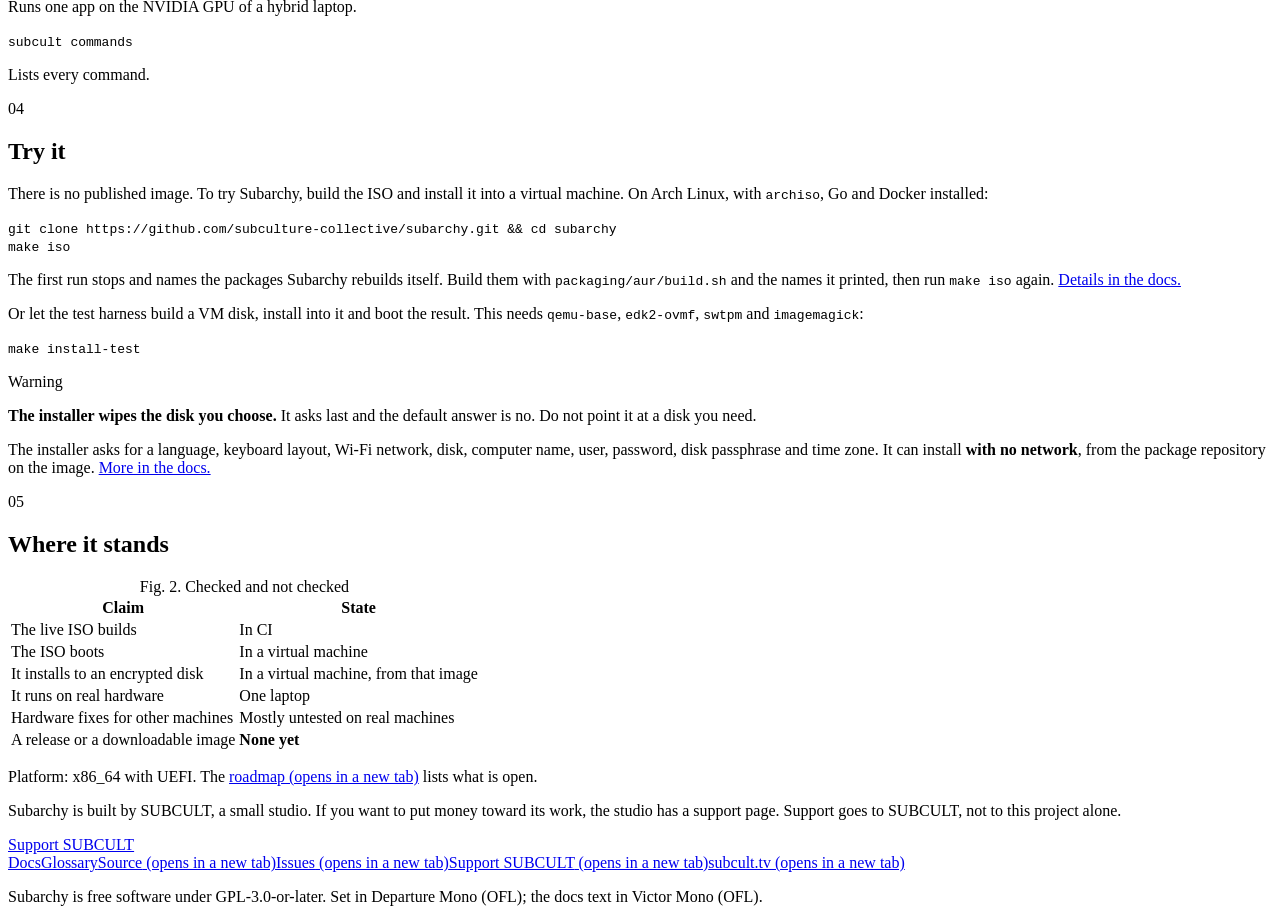
==== commit a3707070: "site: Victor Mono for the docs text instead of Dank Mono The owner's Dank Mono licence is personal; " ====
--- a/site/index.html
+++ b/site/index.html
@@ -90,7 +90,7 @@
 </main>
 <footer><div class="wrap">
 <div class="row"><a href="/docs/">Docs</a><a href="/docs/glossary/">Glossary</a><a href="https://github.com/subculture-collective/subarchy" target="_blank" rel="noopener">Source<span class="sr"> (opens in a new tab)</span></a><a href="https://github.com/subculture-collective/subarchy/issues" target="_blank" rel="noopener">Issues<span class="sr"> (opens in a new tab)</span></a><a href="https://subcult.tv/support" target="_blank" rel="noopener">Support SUBCULT<span class="sr"> (opens in a new tab)</span></a><a href="https://subcult.tv" target="_blank" rel="noopener">subcult.tv<span class="sr"> (opens in a new tab)</span></a></div>
-<p>Subarchy is free software under GPL-3.0-or-later. Set in Departure Mono (OFL); the docs text in Dank Mono.</p>
+<p>Subarchy is free software under GPL-3.0-or-later. Set in Departure Mono (OFL); the docs text in Victor Mono (OFL).</p>
 </div></footer>
 <script src="/app.js" defer></script>
 </body>
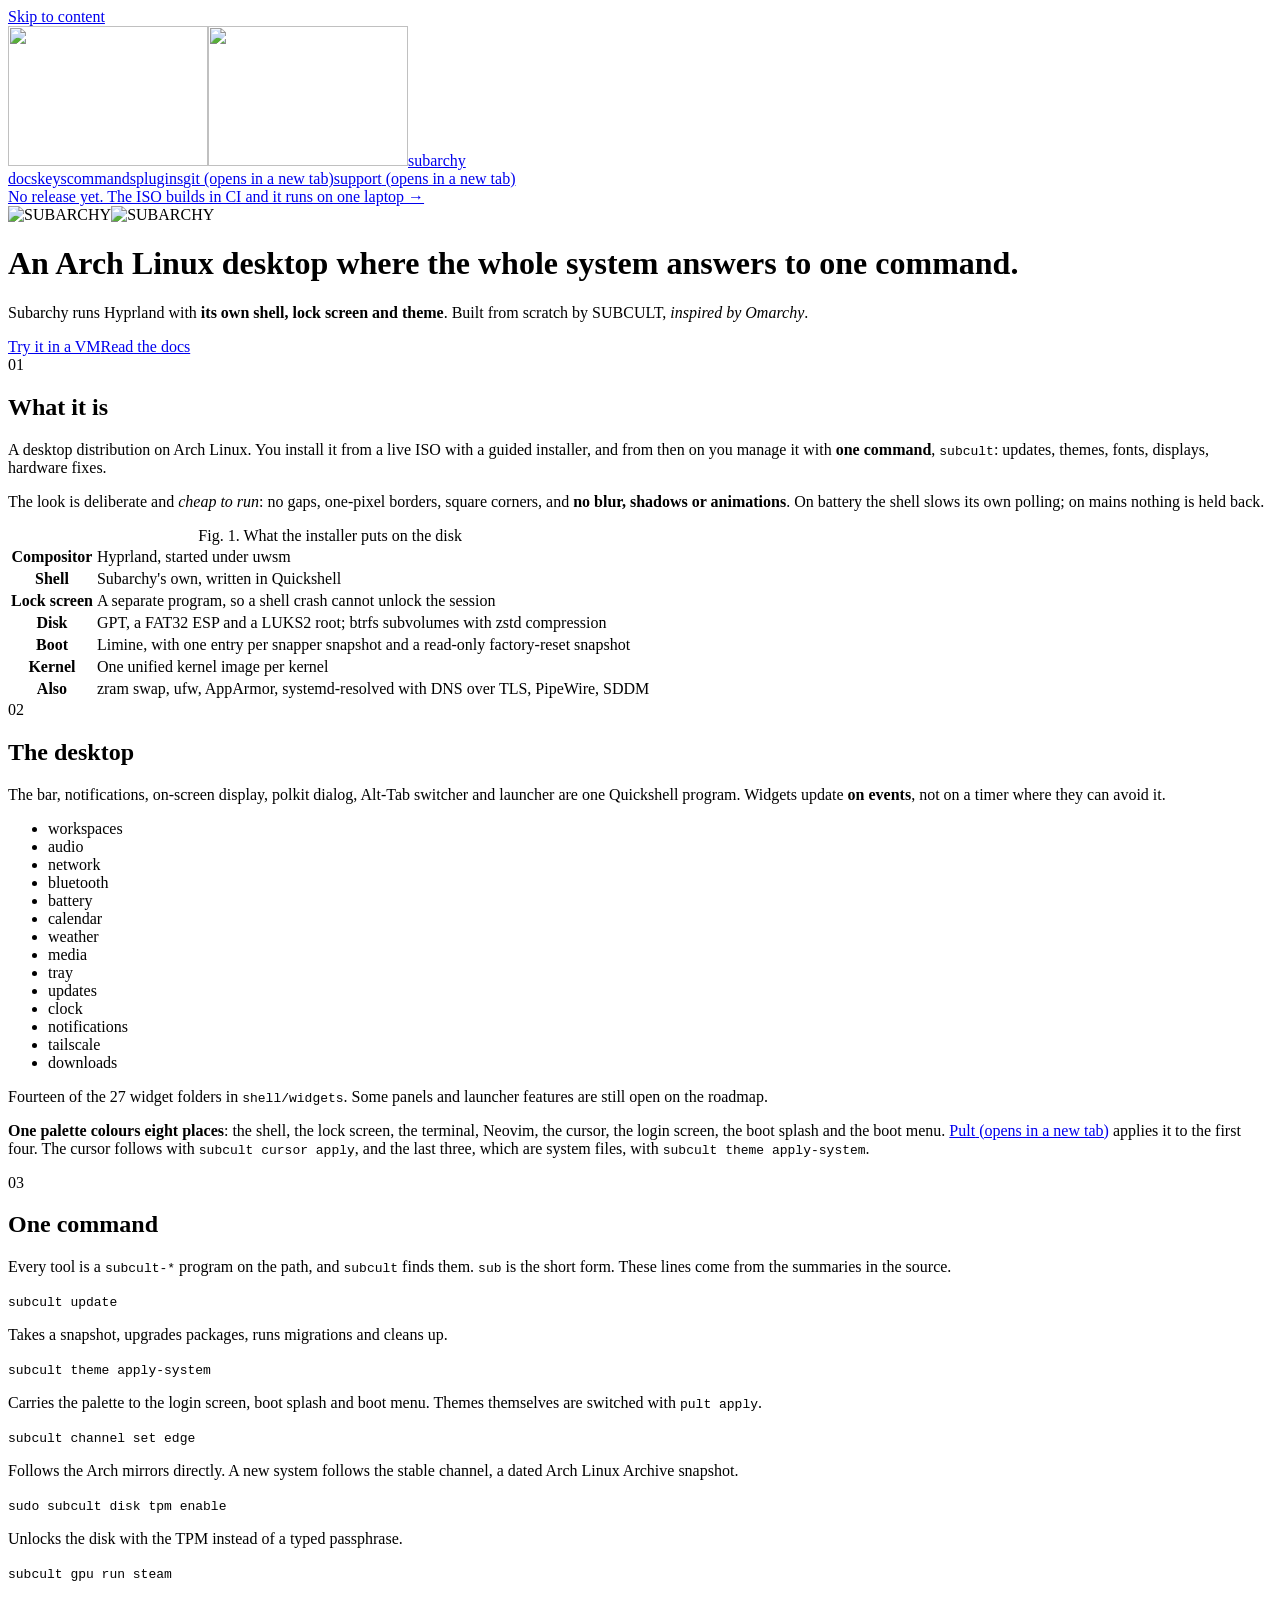
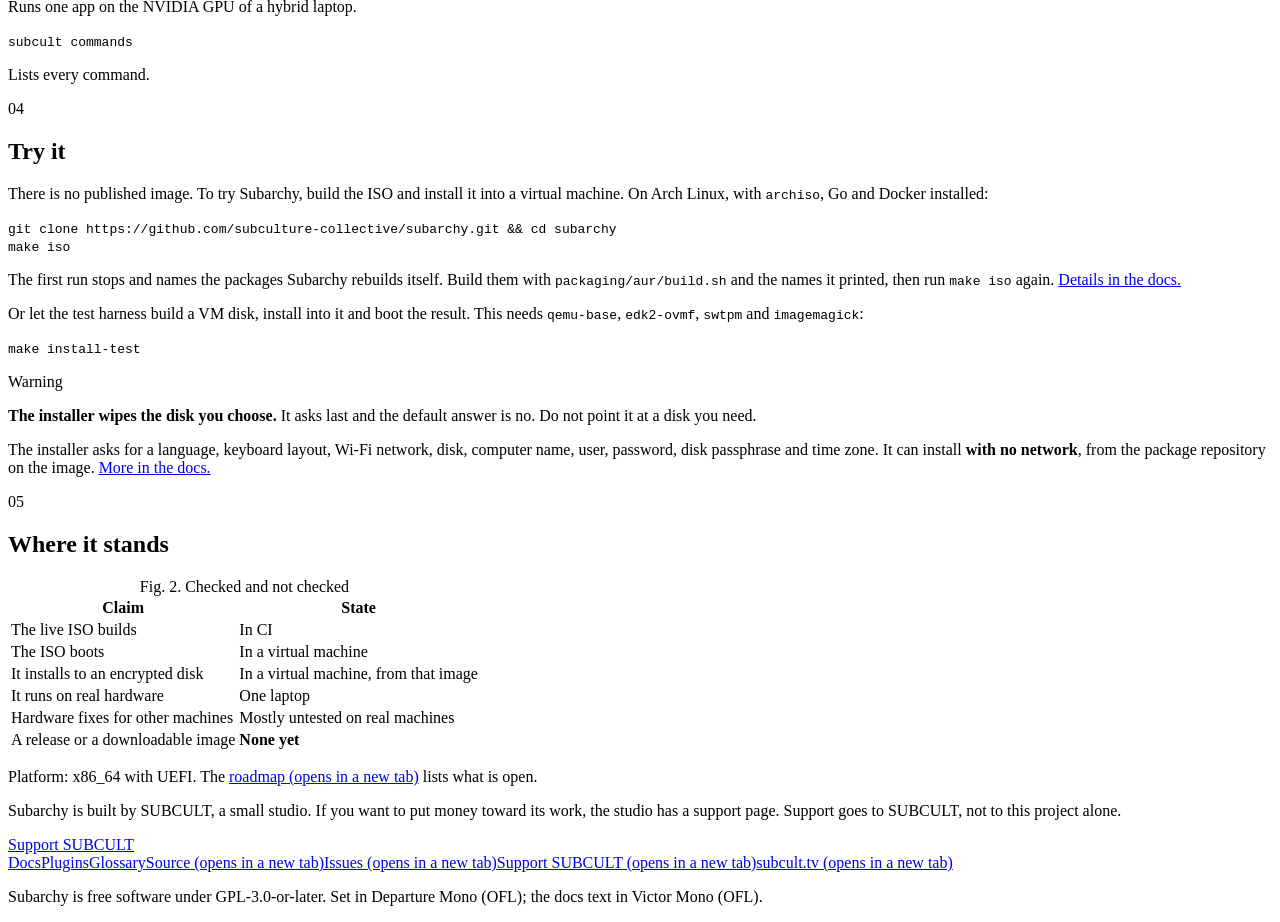
==== commit d87d8f30: "site: a plugins catalogue with a page per bar plugin /plugins/ lists the shell's 26 bar plugins as c" ====
--- a/site/index.html
+++ b/site/index.html
@@ -21,14 +21,14 @@
 <link rel="icon" href="/assets/favicon-32.png" sizes="32x32" type="image/png">
 <link rel="apple-touch-icon" href="/assets/apple-touch-icon.png">
 <link rel="preload" href="/fonts/DepartureMono-Regular.woff2" as="font" type="font/woff2" crossorigin>
-<link rel="stylesheet" href="/style.css">
-<script>try{var t=localStorage.getItem("subarchy-theme");if(t==="light"||t==="dark")document.documentElement.setAttribute("data-theme",t)}catch(e){}</script>
+<link rel="stylesheet" href="/style.css?v=072807bc8c">
+<script>try{var r=document.documentElement,t=localStorage.getItem("subarchy-theme");if(t==="light"||t==="dark")r.setAttribute("data-theme",t);if(localStorage.getItem("subarchy-side")==="hidden")r.setAttribute("data-side","hidden")}catch(e){}</script>
 </head>
 <body>
 <a class="skip" href="#main">Skip to content</a>
 <header class="top"><div class="wrap nav">
 <a class="home" href="/" aria-label="Subarchy home"><img class="dark-only" src="/assets/mark-clean-dark.svg" alt="" width="200" height="140"><img class="light-only" src="/assets/mark-clean-light.svg" alt="" width="200" height="140"><span>subarchy</span></a>
-<nav class="links" aria-label="Main"><a href="/docs/">docs</a><a href="/docs/keys/">keys</a><a href="/docs/commands/">commands</a><a href="https://github.com/subculture-collective/subarchy" target="_blank" rel="noopener">git<span class="sr"> (opens in a new tab)</span></a><a href="https://subcult.tv/support" target="_blank" rel="noopener">support<span class="sr"> (opens in a new tab)</span></a></nav>
+<nav class="links" aria-label="Main"><a href="/docs/">docs</a><a href="/docs/keys/">keys</a><a href="/docs/commands/">commands</a><a href="/plugins/">plugins</a><a href="https://github.com/subculture-collective/subarchy" target="_blank" rel="noopener">git<span class="sr"> (opens in a new tab)</span></a><a href="https://subcult.tv/support" target="_blank" rel="noopener">support<span class="sr"> (opens in a new tab)</span></a></nav>
 <button type="button" data-theme-toggle hidden>paper</button>
 </div></header>
 <main id="main">
@@ -67,7 +67,7 @@
 <section id="install"><div class="wrap sec"><header><div class="n">04</div><h2>Try it</h2></header><div class="body"><p>There is no published image. To try Subarchy, build the ISO and install it into a virtual machine. On Arch Linux, with <code>archiso</code>, Go and Docker installed:</p>
 <div class="cmd"><code>git clone https://github.com/subculture-collective/subarchy.git &amp;&amp; cd subarchy</code></div>
 <div class="cmd"><code>make iso</code></div>
-<p class="muted small">The first run stops and names the packages Subarchy rebuilds itself. Build them with <code>packaging/aur/build.sh</code> and the names it printed, then run <code>make iso</code> again. <a class="wl" href="/docs/install/#build">Details in the docs.</a></p>
+<p class="muted small">The first run stops and names the packages Subarchy rebuilds itself. Build them with <code>packaging/aur/build.sh</code> and the names it printed, then run <code>make iso</code> again. <a class="wl" href="/docs/developers/#iso">Details in the docs.</a></p>
 <p>Or let the test harness build a VM disk, install into it and boot the result. This needs <code>qemu-base</code>, <code>edk2-ovmf</code>, <code>swtpm</code> and <code>imagemagick</code>:</p>
 <div class="cmd"><code>make install-test</code></div>
 <div class="callout warning"><p class="ct" data-mark="&#9888;">Warning</p><p><strong>The installer wipes the disk you choose.</strong> It asks last and the default answer is no. Do not point it at a disk you need.</p></div>
@@ -89,9 +89,9 @@
 </div></div></section>
 </main>
 <footer><div class="wrap">
-<div class="row"><a href="/docs/">Docs</a><a href="/docs/glossary/">Glossary</a><a href="https://github.com/subculture-collective/subarchy" target="_blank" rel="noopener">Source<span class="sr"> (opens in a new tab)</span></a><a href="https://github.com/subculture-collective/subarchy/issues" target="_blank" rel="noopener">Issues<span class="sr"> (opens in a new tab)</span></a><a href="https://subcult.tv/support" target="_blank" rel="noopener">Support SUBCULT<span class="sr"> (opens in a new tab)</span></a><a href="https://subcult.tv" target="_blank" rel="noopener">subcult.tv<span class="sr"> (opens in a new tab)</span></a></div>
+<div class="row"><a href="/docs/">Docs</a><a href="/plugins/">Plugins</a><a href="/docs/glossary/">Glossary</a><a href="https://github.com/subculture-collective/subarchy" target="_blank" rel="noopener">Source<span class="sr"> (opens in a new tab)</span></a><a href="https://github.com/subculture-collective/subarchy/issues" target="_blank" rel="noopener">Issues<span class="sr"> (opens in a new tab)</span></a><a href="https://subcult.tv/support" target="_blank" rel="noopener">Support SUBCULT<span class="sr"> (opens in a new tab)</span></a><a href="https://subcult.tv" target="_blank" rel="noopener">subcult.tv<span class="sr"> (opens in a new tab)</span></a></div>
 <p>Subarchy is free software under GPL-3.0-or-later. Set in Departure Mono (OFL); the docs text in Victor Mono (OFL).</p>
 </div></footer>
-<script src="/app.js" defer></script>
+<script src="/app.js?v=56e98e47cc" defer></script>
 </body>
 </html>
